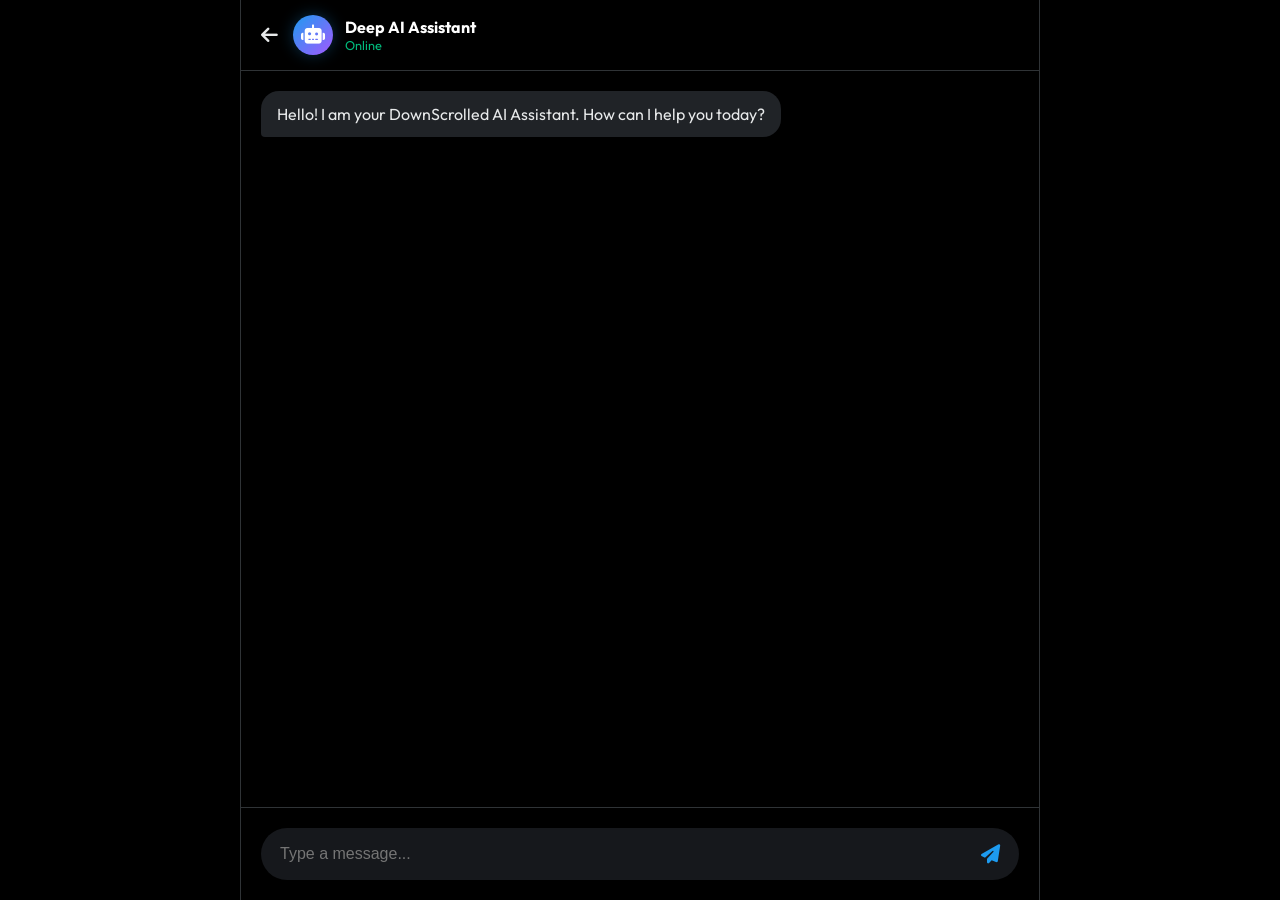
==== chatbot.html @ 5d59d65a "ver2" ====
<!DOCTYPE html>
<html lang="en">
<head>
    <meta charset="UTF-8">
    <meta name="viewport" content="width=device-width, initial-scale=1.0">
    <title>DownScrolled AI ChatBot</title>
    <link rel="stylesheet" href="assets/css/style.css">
    <link rel="stylesheet" href="https://cdnjs.cloudflare.com/ajax/libs/font-awesome/6.4.0/css/all.min.css">
    <link href="https://fonts.googleapis.com/css2?family=Outfit:wght@300;400;500;600;700&display=swap" rel="stylesheet">
    <style>
        body {
            background-color: var(--bg-primary);
            overflow: hidden;
            height: 100vh;
            display: flex;
            flex-direction: column;
        }
        
        .bot-container {
            flex: 1;
            display: flex;
            flex-direction: column;
            max-width: 800px;
            width: 100%;
            margin: 0 auto;
            border-left: 1px solid var(--border-color);
            border-right: 1px solid var(--border-color);
            position: relative;
        }

        .bot-header {
            padding: 15px 20px;
            border-bottom: 1px solid var(--border-color);
            display: flex;
            align-items: center;
            gap: 15px;
            background: rgba(0,0,0,0.5);
            backdrop-filter: blur(10px);
        }

        .bot-header .back-btn {
            font-size: 1.2rem;
            cursor: pointer;
            color: var(--text-primary);
        }

        .bot-info {
            display: flex;
            align-items: center;
            gap: 12px;
        }

        .bot-avatar {
            width: 40px;
            height: 40px;
            border-radius: 50%;
            background: linear-gradient(135deg, var(--brand-color), #a259ff);
            display: flex;
            align-items: center;
            justify-content: center;
            font-size: 1.2rem;
            color: white;
            box-shadow: 0 0 15px rgba(29, 155, 240, 0.3);
        }

        .messages-box {
            flex: 1;
            overflow-y: auto;
            padding: 20px;
            display: flex;
            flex-direction: column;
            gap: 15px;
            scrollbar-width: none;
        }
        .messages-box::-webkit-scrollbar { display: none; }

        .message {
            max-width: 80%;
            padding: 12px 16px;
            border-radius: 18px;
            font-size: 1rem;
            line-height: 1.4;
            animation: fadeIn 0.3s ease;
        }

        @keyframes fadeIn {
            from { opacity: 0; transform: translateY(10px); }
            to { opacity: 1; transform: translateY(0); }
        }

        .message.bot {
            align-self: flex-start;
            background-color: var(--bg-accent);
            color: var(--text-primary);
            border-bottom-left-radius: 4px;
        }

        .message.user {
            align-self: flex-end;
            background-color: var(--brand-color);
            color: white;
            border-bottom-right-radius: 4px;
        }

        .chat-input-wrapper {
            padding: 20px;
            border-top: 1px solid var(--border-color);
            background: var(--bg-primary);
        }

        .input-container {
            display: flex;
            align-items: center;
            gap: 12px;
            background: var(--bg-secondary);
            border-radius: 30px;
            padding: 8px 18px;
            border: 1px solid transparent;
            transition: border-color 0.3s;
        }

        .input-container:focus-within {
            border-color: var(--brand-color);
        }

        #bot-input {
            flex: 1;
            background: transparent;
            border: none;
            color: white;
            font-size: 1rem;
            outline: none;
            padding: 8px 0;
        }

        #send-btn {
            background: transparent;
            border: none;
            color: var(--brand-color);
            font-size: 1.2rem;
            cursor: pointer;
            transition: transform 0.2s;
        }

        #send-btn:hover {
            transform: scale(1.1);
        }

        .typing-indicator {
            align-self: flex-start;
            font-size: 0.8rem;
            color: var(--text-secondary);
            margin-left: 10px;
            display: none;
        }
    </style>
</head>
<body>
    <div class="bot-container">
        <header class="bot-header">
            <a href="index.html" class="back-btn"><i class="fa-solid fa-arrow-left"></i></a>
            <div class="bot-info">
                <div class="bot-avatar">
                   <i class="fa-solid fa-robot"></i>
                </div>
                <div>
                    <div style="font-weight: 700; color: white;">Deep AI Assistant</div>
                    <div style="font-size: 0.8rem; color: #00ba7c;">Online</div>
                </div>
            </div>
        </header>

        <div class="messages-box" id="messages-box">
            <div class="message bot">
                Hello! I am your DownScrolled AI Assistant. How can I help you today?
            </div>
        </div>

        <div class="typing-indicator" id="typing">AI is typing...</div>

        <div class="chat-input-wrapper">
            <div class="input-container">
                <input type="text" id="bot-input" placeholder="Type a message..." autocomplete="off">
                <button id="send-btn"><i class="fa-solid fa-paper-plane"></i></button>
            </div>
        </div>
    </div>

    <script src="assets/js/ai-service.js" type="module"></script>
    <script src="assets/js/chatbot.js" type="module"></script>
</body>
</html>
---- assets/css/style.css ----
:root {
  /* Colors - Legendary Dark Theme */
  --bg-primary: #000000;
  --bg-secondary: #16181c;
  --bg-accent: #202327;

  --text-primary: #e7e9ea;
  --text-secondary: #71767b;
  --text-muted: #536471;

  --brand-color: #1d9bf0;
  --brand-hover: #1a8cd8;

  --border-color: #2f3336;

  --danger: #f4212e;
  --success: #00ba7c;

  /* Spacing */
  --sidebar-width: 275px;
  --feed-width: 600px;
  --right-panel-width: 350px;

  /* Effects - Optimized */
  --glass-bg: rgba(0, 0, 0, 0.85);
  --glass-border: 1px solid rgba(255, 255, 255, 0.1);
  --backdrop-blur: blur(4px);
}

* {
  margin: 0;
  padding: 0;
  box-sizing: border-box;
}

body {
  background-color: var(--bg-primary);
  color: var(--text-primary);
  font-family: "Outfit", sans-serif;
  overflow-x: hidden;
}

a {
  text-decoration: none;
  color: inherit;
}

ul {
  list-style: none;
}

button {
  cursor: pointer;
  border: none;
  font-family: inherit;
}

/* Layout */
.app-container {
  display: flex;
  justify-content: center;
  max-width: 1300px;
  margin: 0 auto;
  min-height: 100vh;
}

/* Sidebar */
.sidebar {
  width: var(--sidebar-width);
  padding: 0 12px;
  display: flex;
  flex-direction: column;
  height: 100vh;
  position: sticky;
  top: 0;
  border-right: 1px solid var(--border-color);
}

.logo {
  padding: 16px 12px;
  font-size: 1.8rem;
  font-weight: 700;
  display: flex;
  align-items: center;
  gap: 10px;
}

.nav-links {
  margin-top: 10px;
  flex-grow: 1;
}

.nav-links li {
  margin-bottom: 8px;
}

.nav-links a {
  display: flex;
  align-items: center;
  gap: 20px;
  padding: 12px;
  border-radius: 30px;
  font-size: 1.2rem;
  transition: background 0.2s;
}

.nav-links a:hover {
  background-color: var(--bg-accent);
}

.nav-links li.active a {
  font-weight: 700;
}

.btn-primary {
  background-color: var(--brand-color);
  color: white;
  padding: 15px 0;
  border-radius: 30px;
  font-size: 1.1rem;
  font-weight: 700;
  margin-top: 20px;
  transition: background 0.2s;
  width: 90%;
  display: flex;
  justify-content: center;
  align-items: center;
  gap: 10px;
}

.btn-primary:hover {
  background-color: var(--brand-hover);
}

.user-profile-mini {
  margin-bottom: 20px;
  padding: 12px;
  display: flex;
  align-items: center;
  gap: 10px;
  border-radius: 30px;
  cursor: pointer;
  transition: background 0.2s;
}

.user-profile-mini:hover {
  background-color: var(--bg-accent);
}

.placeholder-avatar {
  width: 40px;
  height: 40px;
  border-radius: 50%;
  background-color: var(--text-muted);
  background-size: cover;
  background-position: center;
  display: flex;
  align-items: center;
  justify-content: center;
  color: white;
  font-weight: bold;
}

.user-info {
  flex-grow: 1;
  display: flex;
  flex-direction: column;
}

.user-info .name {
  font-weight: 700;
  font-size: 0.95rem;
}

.user-info .handle {
  color: var(--text-secondary);
  font-size: 0.9rem;
}

/* Main Feed */
.main-feed {
  width: var(--feed-width);
  border-right: 1px solid var(--border-color);
}

.feed-header {
  position: sticky;
  top: 0;
  background: var(--glass-bg);
  backdrop-filter: var(--backdrop-blur);
  border-bottom: 1px solid var(--border-color);
  z-index: 100;
  display: flex;
  justify-content: space-between;
  align-items: center;
}

.feed-header h2 {
  padding: 16px;
  font-size: 1.3rem;
}

.header-actions {
  padding-right: 16px;
  cursor: pointer;
  font-size: 1.2rem;
}

.header-back {
  display: flex;
  align-items: center;
  gap: 20px;
  padding: 0 16px;
}

.header-back i {
  cursor: pointer;
  padding: 8px;
  border-radius: 50%;
  transition: background 0.2s;
}

.header-back i:hover {
  background-color: var(--bg-accent);
}

.header-info {
  display: flex;
  flex-direction: column;
}

.header-info h2 {
  padding: 0;
  font-size: 1.2rem;
}

.header-info .post-count {
  font-size: 0.8rem;
  color: var(--text-secondary);
}

.tabs {
  display: flex;
}

.tab {
  flex: 1;
  background: transparent;
  color: var(--text-secondary);
  padding: 16px;
  font-weight: 600;
  position: relative;
  transition: color 0.2s;
}

.tab:hover {
  background-color: var(--bg-accent);
}

.tab.active {
  color: var(--text-primary);
}

.tab.active::after {
  content: "";
  position: absolute;
  bottom: 0;
  left: 50%;
  transform: translateX(-50%);
  width: 60px;
  height: 4px;
  background-color: var(--brand-color);
  border-radius: 2px;
}

/* Stories */
.stories-container {
  display: flex;
  gap: 12px;
  padding: 16px;
  overflow-x: auto;
  border-bottom: 1px solid var(--border-color);
  scrollbar-width: none; /* Firefox */
}

.stories-container::-webkit-scrollbar {
  display: none; /* Chrome/Safari */
}

.story-item {
  display: flex;
  flex-direction: column;
  align-items: center;
  gap: 6px;
  cursor: pointer;
  min-width: 70px;
}

.story-avatar {
  width: 60px;
  height: 60px;
  border-radius: 50%;
  border: 2px solid var(--brand-color);
  padding: 2px;
  background-clip: content-box;
  background-size: cover;
  background-position: center;
  display: flex;
  align-items: center;
  justify-content: center;
}

.story-item.create-story .story-avatar {
  border: 2px solid var(--text-muted);
  background-color: var(--bg-accent);
  color: var(--brand-color);
  font-size: 1.5rem;
}

.story-user {
  font-size: 0.8rem;
  color: var(--text-secondary);
  white-space: nowrap;
  overflow: hidden;
  text-overflow: ellipsis;
  max-width: 70px;
}

/* Create Post */
.create-post-placeholder {
  padding: 16px;
  display: flex;
  gap: 12px;
  border-bottom: 1px solid var(--border-color);
  cursor: text;
}

.create-post-placeholder input {
  flex-grow: 1;
  background: transparent;
  border: none;
  font-size: 1.2rem;
  color: var(--text-primary);
  outline: none;
  cursor: text;
}

/* Post Styles */
.post {
  padding: 16px;
  border-bottom: 1px solid var(--border-color);
  display: flex;
  gap: 12px;
  transition: background 0.2s;
  cursor: pointer;
}

.post:hover {
  background-color: rgba(255, 255, 255, 0.02);
}

.post-avatar {
  width: 40px;
  height: 40px;
  border-radius: 50%;
  flex-shrink: 0;
  background-size: cover;
  background-position: center;
  display: flex;
  align-items: center;
  justify-content: center;
  color: white;
  font-weight: bold;
}

.post-content {
  flex-grow: 1;
}

.post-header {
  display: flex;
  gap: 5px;
  margin-bottom: 4px;
}

.post-header .name {
  font-weight: 700;
}

.post-header .handle,
.post-header .time {
  color: var(--text-secondary);
}

.post-text {
  margin-bottom: 10px;
  font-size: 1rem;
  line-height: 1.4;
  white-space: pre-wrap;
}

.hashtag {
  color: var(--brand-color) !important;
  cursor: pointer;
  font-weight: 500;
}

.hashtag:hover {
  text-decoration: underline;
}

.post-image img,
.post-video video {
  width: 100%;
  border-radius: 16px;
  border: 1px solid var(--border-color);
  margin-bottom: 10px;
}

.post-actions {
  display: flex;
  justify-content: space-between;
  max-width: 400px;
  color: var(--text-secondary);
}

.action-btn {
  display: flex;
  align-items: center;
  gap: 8px;
  cursor: pointer;
  transition: color 0.2s;
}

.action-btn:hover {
  color: var(--brand-color);
}

.action-btn.liked {
  color: var(--danger);
}

.action-btn.liked i {
  animation: pop 0.3s ease;
}

@keyframes pop {
  0% {
    transform: scale(1);
  }
  50% {
    transform: scale(1.3);
  }
  100% {
    transform: scale(1);
  }
}

/* Poll Styles */
.poll-container {
  margin-bottom: 10px;
}

.poll-option {
  display: flex;
  align-items: center;
  margin-bottom: 8px;
  position: relative;
  height: 36px;
  border-radius: 4px;
  overflow: hidden;
  cursor: pointer;
  border: 1px solid var(--brand-color);
}

.poll-progress {
  position: absolute;
  top: 0;
  left: 0;
  height: 100%;
  background-color: rgba(29, 155, 240, 0.2);
  z-index: 1;
  transition: width 0.3s ease;
}

.poll-label {
  position: relative;
  z-index: 2;
  padding: 0 12px;
  font-weight: 600;
  flex-grow: 1;
}

.poll-percentage {
  position: relative;
  z-index: 2;
  padding-right: 12px;
  font-weight: 700;
}

.poll-input-group {
  display: flex;
  flex-direction: column;
  gap: 10px;
  margin-bottom: 10px;
}

.poll-option-input {
  background: transparent;
  border: 1px solid var(--border-color);
  padding: 10px;
  border-radius: 4px;
  color: var(--text-primary);
  outline: none;
}

.poll-option-input:focus {
  border-color: var(--brand-color);
}

/* Emoji Picker */
.emoji-picker {
  position: absolute;
  bottom: 40px;
  right: 0;
  background: var(--bg-primary);
  border: 1px solid var(--border-color);
  border-radius: 8px;
  padding: 10px;
  display: grid;
  grid-template-columns: repeat(6, 1fr);
  gap: 5px;
  width: 250px;
  height: 200px;
  overflow-y: auto;
  z-index: 1000;
  box-shadow: 0 4px 12px rgba(0, 0, 0, 0.5);
}

.emoji-item {
  font-size: 1.5rem;
  cursor: pointer;
  text-align: center;
  padding: 5px;
  border-radius: 4px;
}

.emoji-item:hover {
  background-color: var(--bg-accent);
}

/* Messages View */
.messages-layout {
  display: flex;
  height: calc(100vh - 53px); /* Minus header */
}

.conversations-list {
  width: 40%;
  border-right: 1px solid var(--border-color);
  overflow-y: auto;
}

.conversation-item {
  padding: 16px;
  display: flex;
  gap: 10px;
  cursor: pointer;
  transition: background 0.2s;
  border-bottom: 1px solid var(--border-color);
}

.conversation-item:hover,
.conversation-item.active {
  background-color: var(--bg-accent);
}

.conversation-item .info {
  flex-grow: 1;
  overflow: hidden;
}

.conversation-item .last-msg {
  color: var(--text-secondary);
  font-size: 0.9rem;
  white-space: nowrap;
  overflow: hidden;
  text-overflow: ellipsis;
}

.chat-window {
  width: 60%;
  display: flex;
  flex-direction: column;
  position: relative;
}

.no-chat-selected {
  display: flex;
  flex-direction: column;
  align-items: center;
  justify-content: center;
  height: 100%;
  text-align: center;
  padding: 20px;
}

.no-chat-selected h2 {
  margin-bottom: 10px;
}

.no-chat-selected p {
  color: var(--text-secondary);
  margin-bottom: 20px;
}

.active-chat-content {
  display: flex;
  flex-direction: column;
  height: 100%;
}

.chat-header {
  padding: 10px 16px;
  border-bottom: 1px solid var(--border-color);
  display: flex;
  align-items: center;
  gap: 10px;
  background: rgba(0, 0, 0, 0.5);
  backdrop-filter: blur(5px);
}

.chat-messages {
  flex-grow: 1;
  padding: 16px;
  overflow-y: auto;
  display: flex;
  flex-direction: column;
  gap: 10px;
}

.message-bubble {
  max-width: 70%;
  padding: 10px 14px;
  border-radius: 20px;
  font-size: 0.95rem;
  line-height: 1.4;
  word-wrap: break-word;
  position: relative;
  cursor: pointer;
}

.message-bubble.sent {
  align-self: flex-end;
  background-color: var(--brand-color);
  color: white;
  border-bottom-right-radius: 4px;
}

.message-bubble.received {
  align-self: flex-start;
  background-color: var(--bg-accent);
  color: var(--text-primary);
  border-bottom-left-radius: 4px;
}

.msg-status {
  font-size: 0.7rem;
  margin-left: 5px;
  opacity: 0.8;
  display: inline-block;
}

.msg-edited {
  font-size: 0.7rem;
  opacity: 0.7;
  margin-left: 5px;
  font-style: italic;
}

.message-bubble.deleted {
  font-style: italic;
  opacity: 0.7;
  background-color: var(--bg-accent);
  color: var(--text-secondary);
  border: 1px solid var(--border-color);
}

/* Context Menu */
.context-menu {
  position: fixed;
  background: var(--bg-secondary);
  border: 1px solid var(--border-color);
  border-radius: 8px;
  padding: 5px 0;
  z-index: 10000;
  box-shadow: 0 4px 12px rgba(0, 0, 0, 0.5);
  min-width: 120px;
}

.context-menu .menu-item {
  padding: 10px 16px;
  cursor: pointer;
  font-size: 0.9rem;
}

.context-menu .menu-item:hover {
  background-color: var(--bg-accent);
}

.context-menu .menu-item.danger {
  color: var(--danger);
}

.chat-input-area {
  padding: 16px;
  border-top: 1px solid var(--border-color);
  display: flex;
  gap: 10px;
}

.chat-input-area input {
  flex-grow: 1;
  background-color: var(--bg-accent);
  border: none;
  border-radius: 20px;
  padding: 10px 16px;
  color: var(--text-primary);
  outline: none;
}

.chat-input-area button {
  background: transparent;
  color: var(--brand-color);
  font-size: 1.2rem;
}

/* Explore Grid - Instagram Style */
.explore-grid {
  display: grid;
  grid-template-columns: repeat(3, 1fr);
  grid-auto-rows: 200px;
  gap: 4px;
  padding: 4px;
}

.explore-item {
  position: relative;
  overflow: hidden;
  cursor: pointer;
  background-color: var(--bg-accent);
}

.explore-item img,
.explore-item video {
  width: 100%;
  height: 100%;
  object-fit: cover;
  transition: transform 0.3s ease;
}

.explore-item:hover img {
  transform: scale(1.05);
}

/* Feature large items in grid */
.explore-item:nth-child(10n + 1) {
  grid-column: span 2;
  grid-row: span 2;
}

.explore-categories {
  display: flex;
  gap: 10px;
  padding: 12px 16px;
  overflow-x: auto;
  scrollbar-width: none;
  background: var(--bg-primary);
  position: sticky;
  top: 53px;
  z-index: 10;
}

.category-btn {
  background: var(--bg-accent);
  color: var(--text-primary);
  padding: 8px 16px;
  border-radius: 20px;
  white-space: nowrap;
  font-size: 0.9rem;
  font-weight: 600;
  border: 1px solid transparent;
  transition: all 0.2s ease;
}

.category-btn:hover {
  background: var(--border-color);
}

.category-btn.active {
  background: var(--brand-color);
  color: white;
}

/* Skeleton Loading Layer */
.skeleton {
  background: linear-gradient(
    90deg,
    var(--bg-accent) 25%,
    var(--border-color) 50%,
    var(--bg-accent) 75%
  );
  background-size: 200% 100%;
  animation: loading 1.5s infinite;
  border-radius: 4px;
}

@keyframes loading {
  0% {
    background-position: 200% 0;
  }
  100% {
    background-position: -200% 0;
  }
}

.skeleton-post {
  padding: 16px;
  border-bottom: 1px solid var(--border-color);
  display: flex;
  gap: 12px;
}

.skeleton-avatar {
  width: 40px;
  height: 40px;
  border-radius: 50%;
}

.skeleton-content {
  flex-grow: 1;
}

.skeleton-line {
  height: 12px;
  margin-bottom: 10px;
  width: 100%;
}

.skeleton-line.short {
  width: 60%;
}
.skeleton-media {
  height: 200px;
  width: 100%;
  border-radius: 16px;
  margin-top: 10px;
}

/* Profile View Styles */
.profile-hero {
  position: relative;
  margin-bottom: 12px;
}

.profile-banner {
  height: 200px;
  background-color: var(--bg-accent);
  background-image: linear-gradient(
    45deg,
    #202327 25%,
    #16181c 25%,
    #16181c 50%,
    #202327 50%,
    #202327 75%,
    #16181c 75%,
    #16181c 100%
  );
  background-size: 40px 40px;
}

.profile-avatar-large {
  width: 134px;
  height: 134px;
  border-radius: 50%;
  border: 4px solid var(--bg-primary);
  position: absolute;
  bottom: -67px;
  left: 16px;
  background-color: var(--bg-primary);
}

.profile-actions {
  position: absolute;
  bottom: -60px;
  right: 16px;
}

.btn-edit-profile {
  background: transparent;
  border: 1px solid var(--border-color);
  color: var(--text-primary);
  padding: 8px 16px;
  border-radius: 20px;
  font-weight: 700;
  transition: background 0.2s;
}

.btn-edit-profile:hover {
  background-color: rgba(255, 255, 255, 0.1);
}

.profile-details {
  margin-top: 75px;
  padding: 0 16px;
}

.profile-details h2 {
  font-size: 1.3rem;
  font-weight: 800;
  margin-bottom: 2px;
}

.profile-details #profile-handle-display {
  color: var(--text-secondary);
  font-size: 0.95rem;
}

.profile-details .bio {
  margin-top: 12px;
  font-size: 0.95rem;
  line-height: 1.4;
}

.profile-meta {
  margin-top: 12px;
  color: var(--text-secondary);
  font-size: 0.95rem;
  display: flex;
  gap: 16px;
}

.follow-stats {
  margin-top: 12px;
  display: flex;
  gap: 20px;
  font-size: 0.95rem;
  color: var(--text-secondary);
  margin-bottom: 16px;
}

.follow-stats strong {
  color: var(--text-primary);
}

.clickable-stat {
  cursor: pointer;
}

.clickable-stat:hover {
  text-decoration: underline;
}

/* Right Panel */
.right-panel {
  width: var(--right-panel-width);
  padding: 12px 24px;
  display: flex;
  flex-direction: column;
  gap: 16px;
  height: 100vh;
  position: sticky;
  top: 0;
}

.search-bar-header {
  padding: 12px 16px;
  display: flex;
  align-items: center;
  gap: 12px;
}

.search-bar-header input {
  background: var(--bg-accent);
  border: none;
  border-radius: 30px;
  padding: 10px 20px;
  color: var(--text-primary);
  outline: none;
  width: 100%;
  font-size: 1rem;
}

.search-bar {
  background-color: var(--bg-accent);
  border-radius: 30px;
  padding: 12px 20px;
  display: flex;
  align-items: center;
  gap: 12px;
  margin-bottom: 10px;
}

.search-bar:focus-within {
  background-color: var(--bg-primary);
  border: 1px solid var(--brand-color);
}

.search-bar input {
  background: transparent;
  border: none;
  color: var(--text-primary);
  outline: none;
  width: 100%;
}

.search-bar i {
  color: var(--text-secondary);
}

.card {
  background-color: var(--bg-secondary);
  border-radius: 16px;
  padding: 16px;
}

.card h3 {
  font-size: 1.2rem;
  margin-bottom: 16px;
}

.trend-item {
  padding: 12px 0;
  cursor: pointer;
}

.trend-item:hover {
  background-color: rgba(255, 255, 255, 0.03);
}

.trend-item .meta {
  font-size: 0.8rem;
  color: var(--text-secondary);
  display: block;
}

.trend-item h4 {
  margin: 2px 0;
  font-size: 1rem;
}

.follow-item {
  display: flex;
  align-items: center;
  gap: 10px;
  padding: 12px 0;
  cursor: pointer;
}

.follow-item .info {
  flex-grow: 1;
}

.follow-item h4 {
  font-size: 0.95rem;
}

.follow-item span {
  font-size: 0.9rem;
  color: var(--text-secondary);
}

.btn-sm {
  background-color: var(--text-primary);
  color: var(--bg-primary);
  padding: 6px 16px;
  border-radius: 20px;
  font-weight: 600;
  font-size: 0.9rem;
}

/* Modals */
.modal-overlay {
  position: fixed;
  top: 0;
  left: 0;
  width: 100%;
  height: 100%;
  background: rgba(0, 0, 0, 0.8);
  backdrop-filter: blur(5px);
  display: flex;
  justify-content: center;
  align-items: center;
  z-index: 2000;
  opacity: 0;
  pointer-events: none;
  transition: opacity 0.3s;
}

.modal-overlay.active {
  opacity: 1;
  pointer-events: all;
}

.modal-content {
  background: var(--bg-primary);
  width: 100%;
  max-width: 450px;
  padding: 40px;
  border-radius: 20px;
  border: 1px solid var(--border-color);
  position: relative;
  max-height: 90vh;
  overflow-y: auto;
}

.modal-content.glass-effect {
  background-color: var(--bg-primary);
  color: var(--text-primary);
  box-shadow: 0 0 20px rgba(0, 0, 0, 0.5);
}

.modal-content.large-modal {
  max-width: 600px;
  width: 90%;
  padding: 0; /* Remove default padding for better control */
  overflow: hidden;
  text-align: left;
  display: flex;
  flex-direction: column;
}

.modal-header-row {
  display: flex;
  justify-content: space-between;
  align-items: center;
  margin-bottom: 16px;
}

.btn-close {
  background: transparent;
  font-size: 1.2rem;
  color: var(--text-primary);
  padding: 8px;
  border-radius: 50%;
}

.btn-close:hover {
  background-color: var(--bg-accent);
}

/* Privacy Dropdown */
.privacy-selector select {
  background: transparent;
  color: var(--brand-color);
  border: none;
  font-weight: 700;
  font-size: 0.9rem;
  cursor: pointer;
  outline: none;
}

.privacy-selector select option {
  background-color: var(--bg-primary);
  color: var(--text-primary);
}

.create-post-body {
  display: flex !important;
  gap: 12px;
  padding: 16px;
  width: 100%;
  align-items: flex-start;
}

.create-post-body textarea {
  flex-grow: 1;
  background: transparent;
  border: none;
  color: var(--text-primary);
  font-size: 1.2rem;
  font-family: inherit;
  resize: none;
  min-height: 150px;
  outline: none;
  padding-top: 8px;
  unicode-bidi: plaintext;
  text-align: start;
}

.create-post-footer {
  border-top: 1px solid var(--border-color);
  padding-top: 12px;
  margin-top: 12px;
  display: flex;
  gap: 16px;
  color: var(--brand-color);
  font-size: 1.2rem;
}

.media-btn {
  cursor: pointer;
  padding: 8px;
  border-radius: 50%;
  transition: background 0.2s;
}

.media-btn:hover {
  background-color: rgba(29, 155, 240, 0.1);
}

.media-preview {
  margin-top: 10px;
  border-radius: 16px;
  overflow: hidden;
  max-height: 300px;
}

.media-preview img {
  width: 100%;
  height: auto;
  display: block;
}

/* Comments List */
.comments-list-container {
  max-height: 300px;
  overflow-y: auto;
  margin-bottom: 16px;
  border-bottom: 1px solid var(--border-color);
  padding-bottom: 10px;
}

.comment-item {
  display: flex;
  gap: 10px;
  padding: 10px 0;
}

.comment-content {
  flex-grow: 1;
}

.comment-header {
  margin-bottom: 4px;
}

.comment-header strong {
  margin-right: 5px;
}

.comment-header span {
  color: var(--text-secondary);
  font-size: 0.85rem;
}

/* User List Modal */
.user-list-container {
  max-height: 400px;
  overflow-y: auto;
}

/* Select Users Modal */
.user-select-item {
  display: flex;
  align-items: center;
  gap: 10px;
  padding: 12px 0;
  cursor: pointer;
  border-bottom: 1px solid var(--border-color);
}

.user-select-item input[type="checkbox"] {
  width: 20px;
  height: 20px;
  accent-color: var(--brand-color);
}

/* Story Viewer */
.full-screen {
  background: #000;
  z-index: 3000;
}

.story-view-content {
  width: 100%;
  max-width: 450px;
  height: 100%;
  position: relative;
  display: flex;
  flex-direction: column;
}

.story-progress-bar {
  position: absolute;
  top: 10px;
  left: 10px;
  right: 10px;
  height: 4px;
  background: rgba(255, 255, 255, 0.3);
  border-radius: 2px;
  z-index: 10;
}

.story-progress-bar .progress {
  height: 100%;
  background: white;
  width: 0%;
  transition: width 0.1s linear;
}

.story-header {
  position: absolute;
  top: 24px;
  left: 16px;
  display: flex;
  align-items: center;
  gap: 10px;
  z-index: 10;
  color: white;
  text-shadow: 0 1px 2px rgba(0, 0, 0, 0.5);
}

.story-image-container {
  flex-grow: 1;
  background-size: contain;
  background-repeat: no-repeat;
  background-position: center;
}

.btn-close-story {
  position: absolute;
  top: 20px;
  right: 20px;
  background: transparent;
  color: white;
  font-size: 1.5rem;
  z-index: 20;
}

/* Auth Modal Locked */
.modal-overlay.locked {
  backdrop-filter: blur(5px);
  background: rgba(0, 0, 0, 0.85);
}

/* Auth Footer Fix */
.modal-footer {
  margin-top: 20px;
  display: flex;
  flex-direction: column;
  gap: 10px;
  font-size: 0.9rem;
  color: var(--text-secondary);
}

#auth-toggle-link {
  color: var(--brand-color);
  cursor: pointer;
  font-weight: 600;
}

#auth-toggle-link:hover {
  text-decoration: underline;
}

.forgot-password-link {
  color: var(--text-secondary);
  cursor: pointer;
  transition: color 0.2s;
}

.forgot-password-link:hover {
  color: var(--text-primary);
  text-decoration: underline;
}

/* Settings */
.settings-container {
  padding: 16px;
}

.setting-item {
  padding: 20px 0;
  border-bottom: 1px solid var(--border-color);
}

.setting-item h3 {
  margin-bottom: 8px;
}

.setting-item p {
  color: var(--text-secondary);
  margin-bottom: 16px;
  font-size: 0.9rem;
}

.modal-content.glass-effect {
  background: rgba(20, 20, 20, 0.95) !important;
  border: 1px solid rgba(255, 255, 255, 0.1);
  box-shadow: 0 25px 50px rgba(0, 0, 0, 0.5);
  /* Removed heavy blur */
}

.input-group {
  position: relative;
  margin-bottom: 25px;
}

.input-group input {
  width: 100%;
  background: rgba(255, 255, 255, 0.03);
  border: 1px solid rgba(255, 255, 255, 0.1);
  padding: 14px 16px;
  border-radius: 12px;
  color: var(--text-primary);
  font-size: 1rem;
  outline: none;
  transition:
    opacity 0.2s ease,
    transform 0.2s ease;
  will-change: transform, opacity;
}

.input-group label {
  position: absolute;
  top: 50%;
  left: 16px;
  transform: translateY(-50%);
  color: var(--text-secondary);
  pointer-events: none;
  transition: all 0.3s cubic-bezier(0.4, 0, 0.2, 1);
  font-size: 1rem;
  background: transparent;
}

.input-group input:focus {
  border-color: var(--brand-color);
  background: rgba(29, 155, 240, 0.05);
  box-shadow: 0 0 15px rgba(29, 155, 240, 0.2);
}

.input-group input:focus + label,
.input-group input:not(:placeholder-shown) + label {
  top: 0;
  left: 14px;
  font-size: 0.7rem;
  font-weight: 800;
  color: var(--brand-color);
  background: #0f0f0f;
  padding: 0 6px;
  text-transform: uppercase;
  letter-spacing: 0.5px;
}

.btn-primary.btn-block {
  background: linear-gradient(135deg, #1d9bf0 0%, #0072b1 100%);
  border: none;
  box-shadow: 0 10px 20px rgba(29, 155, 240, 0.3);
  height: 50px;
  font-size: 1.1rem;
  transition:
    transform 0.2s ease,
    box-shadow 0.2s ease;
}

.btn-primary.btn-block:hover {
  transform: translateY(-2px);
  box-shadow: 0 15px 25px rgba(29, 155, 240, 0.4);
}

.btn-danger {
  background-color: var(--danger);
  color: white;
  padding: 8px 16px;
  border-radius: 20px;
  font-weight: 700;
}

/* Edit Profile Modal Fix */
#edit-profile-modal .modal-content {
  text-align: left;
}

#edit-profile-modal .input-group {
  margin-bottom: 16px;
}

#edit-profile-modal label {
  display: block;
  margin-bottom: 5px;
  color: var(--text-secondary);
}

#edit-profile-modal input {
  background: transparent;
  border: 1px solid var(--border-color);
  color: var(--text-primary);
}

.profile-upload-section {
  display: flex;
  align-items: center;
  gap: 20px;
  margin-bottom: 20px;
}

.avatar-preview {
  width: 80px;
  height: 80px;
  border-radius: 50%;
  background-size: cover;
  background-position: center;
}

/* Mobile Nav */
.mobile-nav {
  display: none;
  position: fixed;
  bottom: 0;
  left: 0;
  width: 100%;
  background: var(--bg-primary);
  border-top: 1px solid var(--border-color);
  padding: 12px;
  justify-content: space-around;
  align-items: center;
  z-index: 1000;
}

.mobile-nav a {
  font-size: 1.5rem;
  color: var(--text-primary);
}

.create-mobile {
  background-color: var(--brand-color);
  width: 50px;
  height: 50px;
  border-radius: 50%;
  display: flex;
  align-items: center;
  justify-content: center;
  color: white !important;
  margin-top: -25px;
  box-shadow: 0 4px 10px rgba(29, 155, 240, 0.3);
}

.mobile-only {
  display: none;
}

/* Responsive */
@media (max-width: 1200px) {
  .sidebar {
    width: 80px;
    align-items: center;
  }
  .sidebar .logo span,
  .sidebar .nav-links span,
  .sidebar .btn-text,
  .sidebar .user-info,
  .sidebar .fa-ellipsis {
    display: none;
  }
  .sidebar .btn-primary {
    width: 50px;
    height: 50px;
    border-radius: 50%;
    padding: 0;
    display: flex;
    align-items: center;
    justify-content: center;
  }
  .user-profile-mini {
    width: 50px;
    height: 50px;
    padding: 0;
    justify-content: center;
  }
  .app-container {
    justify-content: flex-start;
  }
}

@media (max-width: 1000px) {
  .right-panel {
    display: none;
  }
  .main-feed {
    width: 100%;
    max-width: 600px;
    margin: 0 auto;
    border-right: 1px solid var(--border-color);
    border-left: 1px solid var(--border-color);
  }
}

/* Explore Item Overlay */
.explore-item::after {
  content: "";
  position: absolute;
  top: 0;
  left: 0;
  width: 100%;
  height: 100%;
  background: rgba(0, 0, 0, 0.4);
  opacity: 0;
  transition: opacity 0.3s ease;
  display: flex;
  align-items: center;
  justify-content: center;
  color: white;
  font-weight: 700;
  font-size: 1.2rem;
}

.explore-item:hover::after {
  opacity: 1;
}

/* Post Refinement */
.post {
  border-bottom: 1px solid var(--border-color);
  transition: background 0.3s cubic-bezier(0.4, 0, 0.2, 1);
  animation: fadeIn 0.5s ease-out;
}

@keyframes fadeIn {
  from {
    opacity: 0;
    transform: translateY(10px);
  }
  to {
    opacity: 1;
    transform: translateY(0);
  }
}

.post:hover {
  background-color: rgba(255, 255, 255, 0.03);
}

.post-text {
  font-size: 1.05rem;
  letter-spacing: -0.2px;
}

/* Feed Empty State Suggestions */
.suggested-users-feed {
  padding: 20px;
  background: var(--bg-secondary);
  margin: 16px;
  border-radius: 16px;
  border: 1px solid var(--border-color);
}

.suggested-users-feed h3 {
  margin-bottom: 12px;
  font-size: 1.1rem;
}

@media (max-width: 500px) {
  .sidebar {
    display: none;
  }
  .mobile-nav {
    display: flex;
  }
  .main-feed {
    border: none;
    padding-bottom: 70px;
  }
  .feed-header h2 {
    display: block;
  }
  .mobile-only {
    display: block;
  }
}

.btn-ai-magic {
  background: linear-gradient(135deg, #a855f7 0%, #ec4899 100%);
  color: white;
  padding: 8px 16px;
  border-radius: 20px;
  font-weight: 700;
  font-size: 0.9rem;
  display: flex;
  align-items: center;
  gap: 8px;
  border: none;
  cursor: pointer;
  box-shadow: 0 4px 15px rgba(168, 85, 247, 0.4);
  transition:
    opacity 0.2s ease,
    transform 0.2s ease;
  will-change: transform, opacity;
}

.btn-ai-magic:hover {
  transform: translateY(-2px);
  box-shadow: 0 6px 20px rgba(168, 85, 247, 0.6);
  filter: brightness(1.1);
}

.btn-ai-magic:active {
  transform: translateY(0);
}

.btn-ai-magic.thinking {
  animation: ai-pulse 1.5s infinite;
  opacity: 0.8;
  cursor: wait;
}

@keyframes ai-pulse {
  0% {
    box-shadow: 0 0 0 0 rgba(168, 85, 247, 0.7);
  }
  70% {
    box-shadow: 0 0 0 10px rgba(168, 85, 247, 0);
  }
  100% {
    box-shadow: 0 0 0 0 rgba(168, 85, 247, 0);
  }
}

/* --- FINAL REFINED UI FIXES --- */

/* Modal Content & Layout */
.modal-content {
  display: flex;
  flex-direction: column;
  padding: 20px;
  max-width: 600px;
  width: 90%;
}

/* --- THE DEFINITIVE UI CONSISTENCY FIX --- */

.modal-overlay {
  display: flex;
  justify-content: center;
  align-items: center;
}

.modal-content.large-modal {
  background-color: var(--bg-primary);
  border: 1px solid var(--border-color);
  border-radius: 16px;
  width: 100%;
  max-width: 600px;
  max-height: 90vh;
  display: flex;
  flex-direction: column;
  overflow: hidden;
}

.modal-header-row {
  display: flex;
  align-items: center;
  justify-content: space-between; /* Space items correctly */
  padding: 8px 16px;
  border-bottom: 1px solid var(--border-color);
  min-height: 53px;
}

.modal-header-row h2 {
  font-size: 1.1rem;
  font-weight: 700;
  margin: 0;
}

.privacy-selector {
  flex-grow: 1;
  margin-left: 15px;
}

.btn-close {
  width: 34px;
  height: 34px;
  display: flex;
  align-items: center;
  justify-content: center;
  border-radius: 50%;
  cursor: pointer;
}

/* Original Post Section */
.original-post-preview {
  padding: 16px;
  background: rgba(255, 255, 255, 0.02);
  border-bottom: 1px solid var(--border-color);
}

/* Reply Body - Modern Layout */
.create-post-body {
  display: flex !important;
  padding: 16px;
  gap: 12px;
  width: 100%;
  align-items: flex-start; /* Start from top */
}

.create-post-body .avatar {
  width: 40px;
  height: 40px;
  border-radius: 50%;
  flex-shrink: 0;
}

.create-post-body textarea {
  flex: 1;
  background: transparent;
  border: none;
  outline: none;
  color: white;
  font-size: 1.2rem;
  line-height: 1.4;
  resize: none;
  min-height: 150px;
  padding-top: 10px !important;
  text-align: start !important; /* Automatic alignment based on language */
  unicode-bidi: plaintext !important; /* The magic for Arabic/English */
  scrollbar-width: none; /* Hide scrollbar for Firefox */
  -ms-overflow-style: none; /* Hide scrollbar for IE/Edge */
}

.create-post-body textarea::-webkit-scrollbar {
  display: none; /* Hide scrollbar for Chrome/Safari */
}

/* Footer & Buttons consistency */
.create-post-footer {
  padding: 10px 16px;
  border-top: 1px solid var(--border-color);
  display: flex;
  align-items: center;
  justify-content: space-between;
  gap: 12px;
}

.footer-icons {
  display: flex;
  gap: 15px;
  color: var(--brand-color);
  font-size: 1.2rem;
}

.btn-ai-magic {
  height: 36px;
  padding: 0 16px;
  border-radius: 18px;
  font-size: 0.9rem;
  font-weight: 700;
  background: linear-gradient(135deg, var(--brand-color) 0%, #a259ff 100%);
  color: white;
  display: flex;
  align-items: center;
  gap: 8px;
  cursor: pointer;
  white-space: nowrap;
}

#submit-comment-btn,
#submit-post-btn {
  height: 34px;
  padding: 0 20px;
  border-radius: 17px;
  background-color: var(--text-primary);
  color: var(--bg-primary);
  font-size: 0.95rem;
  font-weight: 700;
  width: auto !important; /* Prevent stretching */
  margin: 0;
}

#submit-post-btn {
  background-color: var(--brand-color);
  color: white;
}

/* Scroll improvements */
.comments-list-container {
  max-height: 200px;
  overflow-y: auto;
}
.comments-list-container:empty {
  display: none;
}
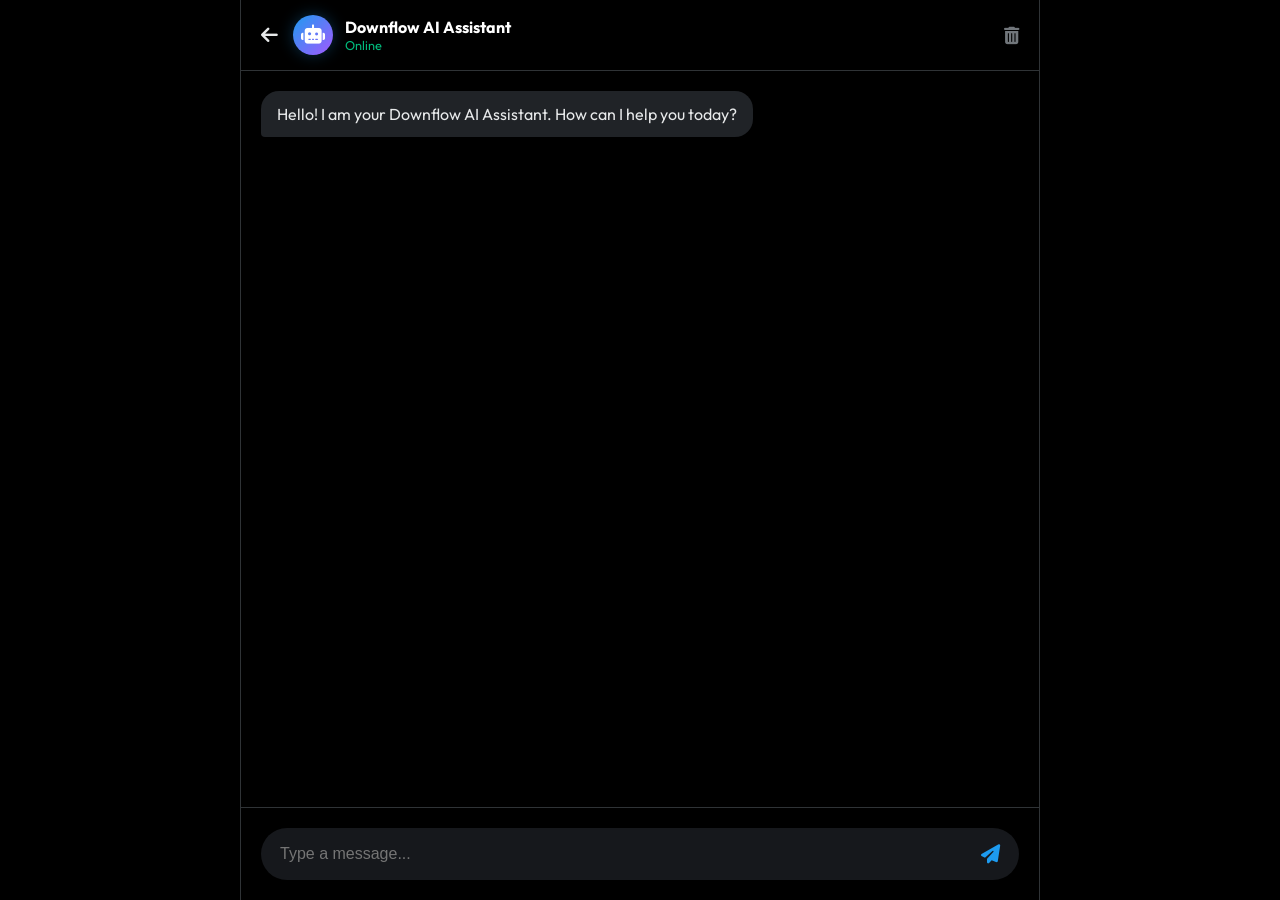
==== commit 34aab14b: "downflow" ====
--- a/chatbot.html
+++ b/chatbot.html
@@ -3,7 +3,7 @@
 <head>
     <meta charset="UTF-8">
     <meta name="viewport" content="width=device-width, initial-scale=1.0">
-    <title>DownScrolled AI ChatBot</title>
+    <title>Downflow AI ChatBot</title>
     <link rel="stylesheet" href="assets/css/style.css">
     <link rel="stylesheet" href="https://cdnjs.cloudflare.com/ajax/libs/font-awesome/6.4.0/css/all.min.css">
     <link href="https://fonts.googleapis.com/css2?family=Outfit:wght@300;400;500;600;700&display=swap" rel="stylesheet">
@@ -157,22 +157,27 @@
 </head>
 <body>
     <div class="bot-container">
-        <header class="bot-header">
-            <a href="index.html" class="back-btn"><i class="fa-solid fa-arrow-left"></i></a>
-            <div class="bot-info">
-                <div class="bot-avatar">
-                   <i class="fa-solid fa-robot"></i>
-                </div>
-                <div>
-                    <div style="font-weight: 700; color: white;">Deep AI Assistant</div>
-                    <div style="font-size: 0.8rem; color: #00ba7c;">Online</div>
+        <header class="bot-header" style="justify-content: space-between;">
+            <div style="display: flex; align-items: center; gap: 15px;">
+                <a href="index.html" class="back-btn"><i class="fa-solid fa-arrow-left"></i></a>
+                <div class="bot-info">
+                    <div class="bot-avatar">
+                       <i class="fa-solid fa-robot"></i>
+                    </div>
+                    <div>
+                        <div style="font-weight: 700; color: white;">Downflow AI Assistant</div>
+                        <div style="font-size: 0.8rem; color: #00ba7c;">Online</div>
+                    </div>
                 </div>
             </div>
+            <button id="clear-chat" title="Clear History" style="background:transparent; border:none; color:var(--text-secondary); cursor:pointer; font-size:1.1rem;">
+                <i class="fa-solid fa-trash-can"></i>
+            </button>
         </header>
 
         <div class="messages-box" id="messages-box">
             <div class="message bot">
-                Hello! I am your DownScrolled AI Assistant. How can I help you today?
+                Hello! I am your Downflow AI Assistant. How can I help you today?
             </div>
         </div>
 
